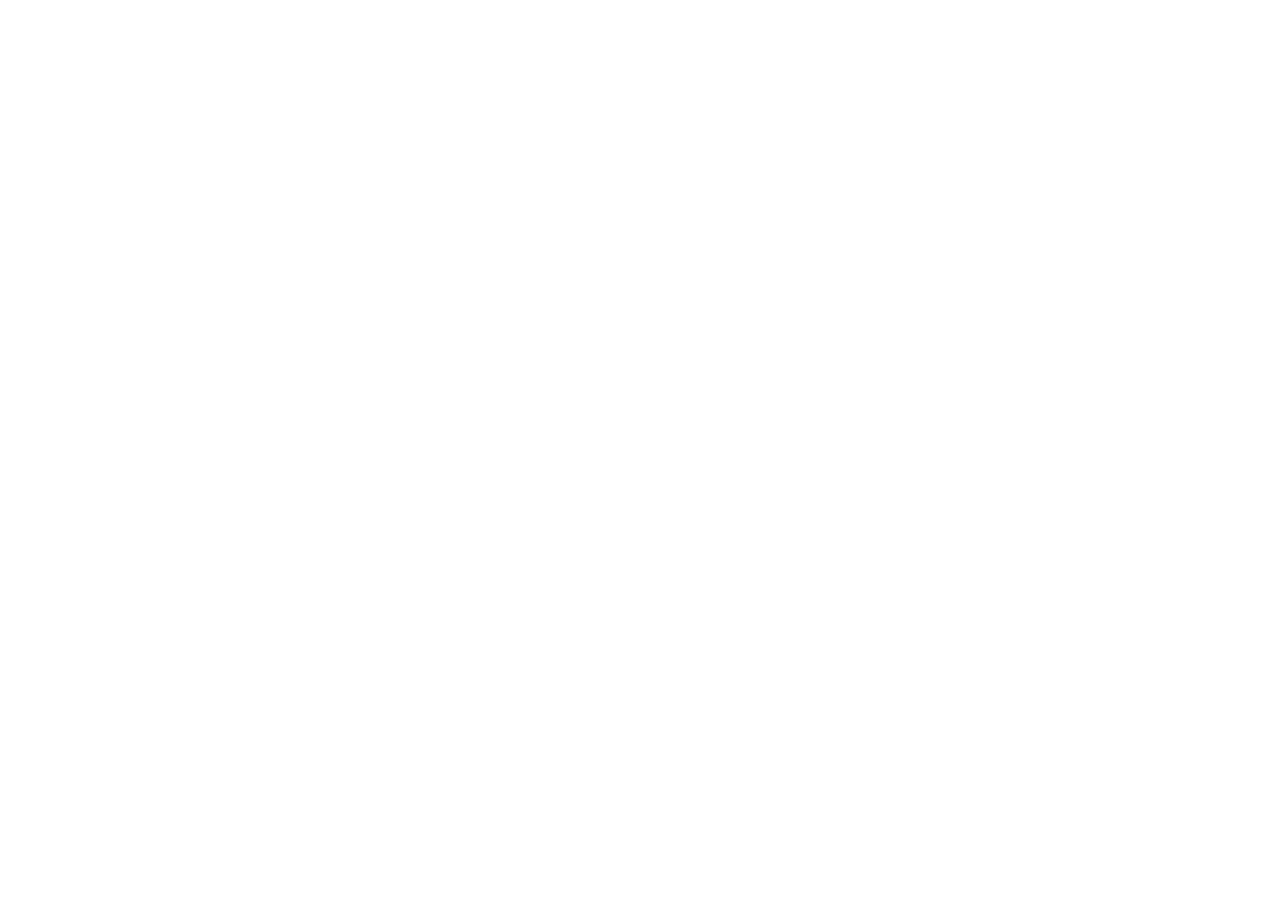
==== index2.html @ edb7e386 "agregué el footer y termine de hacer todo reponsive" ====
<!DOCTYPE html>
<html lang="es">
<head>
    <meta charset="UTF-8">
    <meta name="viewport" content="width=device-width, initial-scale=1.0">
    <title>¿Qien soy?</title>
</head>
<body>
    
</body>
</html>
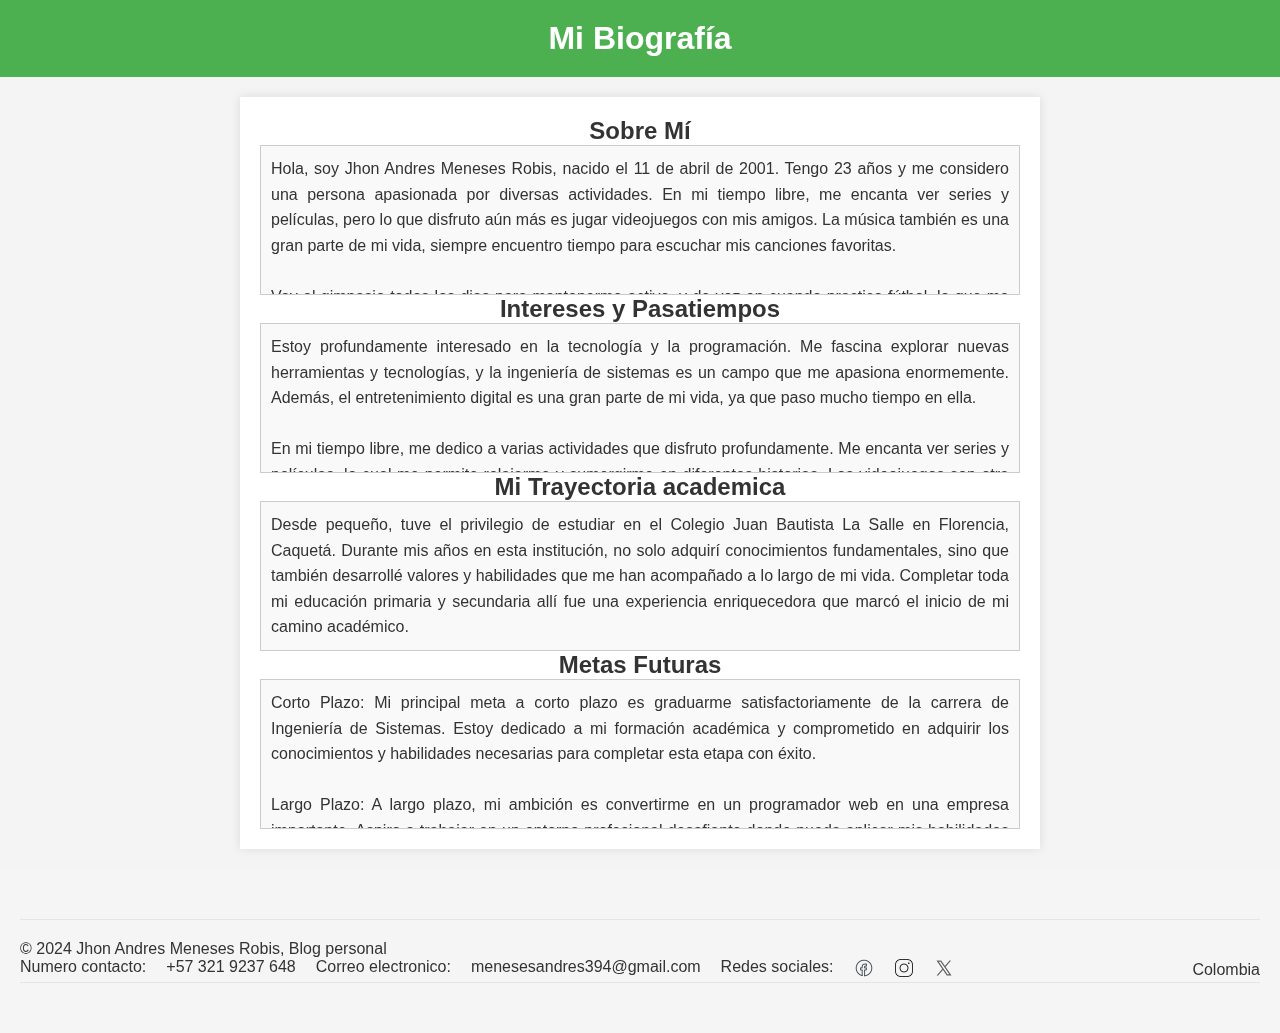
==== commit c76bdf31: "creé un nuevo index para agregar informacion sobre mi como: quien soy, intereses y pasa tiempos, mi " ====
--- a/index2.html
+++ b/index2.html
@@ -1,11 +1,113 @@
 <!DOCTYPE html>
 <html lang="es">
+
 <head>
     <meta charset="UTF-8">
     <meta name="viewport" content="width=device-width, initial-scale=1.0">
-    <title>¿Qien soy?</title>
+    <title>¿Quien soy?</title>
+    <link rel="stylesheet" href="/Styles.css">
+    <link rel="icon" href="IMG/bio.png">
 </head>
+
 <body>
-    
+    <div class="container2">
+        <header class="container-header">
+            <h1 class="titulo">Mi Biografía</h1>
+        </header>
+
+        <section class="container-section">
+            <h2 class="titulo">Sobre Mí</h2>
+            <div class="scroll-container">
+                <p class="text-info">
+                    Hola, soy Jhon Andres Meneses Robis, nacido el 11 de abril de 2001. Tengo 23 años y me considero una
+                    persona apasionada por diversas actividades. En mi tiempo libre, me encanta ver series y películas,
+                    pero
+                    lo que
+                    disfruto aún más es jugar videojuegos con mis amigos. La música también es una gran parte de
+                    mi vida, siempre encuentro tiempo para escuchar mis canciones favoritas. <br> <br>
+                    Voy al gimnasio todos los dias para mantenerme activo, y de vez en cuando practico fútbol, lo que me
+                    ayuda
+                    a desconectar y disfrutar de un buen partido. Además, la programación es una de mis principales
+                    pasiones, y me dedico a explorar nuevas tecnologías y desarrollar habilidades en este campo. <br>
+                    <br>
+                    Mi vida está llena de actividades que me motivan y me permiten crecer tanto personal como
+                    profesionalmente. Siempre estoy en busca de nuevas metas y oportunidades para seguir aprendiendo y
+                    disfrutando de lo que hago.
+                </p>
+            </div>
+            <h2 class="titulo">Intereses y Pasatiempos</h2>
+            <div class="scroll-container">
+                <p class="text-info">
+                    Estoy profundamente interesado en la tecnología y la programación. Me fascina explorar nuevas
+                    herramientas y tecnologías, y la ingeniería de sistemas es un campo que me apasiona enormemente.
+                    Además, el entretenimiento digital es una gran parte de mi vida, ya que paso mucho tiempo en ella.
+                    <br> <br>
+                    En mi tiempo libre, me dedico a varias actividades que disfruto profundamente. Me encanta ver series
+                    y películas, lo cual me permite relajarme y sumergirme en diferentes historias. Los videojuegos son
+                    otra de mis pasiones, ya que me ofrecen una manera divertida de explorar mundos virtuales y
+                    enfrentar desafíos.
+                </p>
+            </div>
+            <h2 class="titulo">Mi Trayectoria academica</h2>
+            <div class="scroll-container">
+                <p class="text-info">
+                    Desde pequeño, tuve el privilegio de estudiar en el Colegio Juan Bautista La Salle en Florencia,
+                    Caquetá. Durante mis años en esta institución, no solo adquirí conocimientos fundamentales, sino que
+                    también desarrollé valores y habilidades que me han acompañado a lo largo de mi vida. Completar toda
+                    mi
+                    educación primaria y secundaria allí fue una experiencia enriquecedora que marcó el inicio de mi
+                    camino académico. <br> <br>
+                    En mi adolescencia, decidí seguir mi pasión por la tecnología y la informática al ingresar a la
+                    Universidad de la Amazonia para estudiar Ingeniería de Sistemas. Este paso representó un gran
+                    desafío,
+                    pero también una oportunidad emocionante para explorar y profundizar en el mundo de la programación.
+                    A
+                    lo largo de mi carrera universitaria, he aprendido sobre diversas áreas de la ingeniería
+                    de sistemas, desde el desarrollo de software hasta la gestión de proyectos tecnológicos. <br> <br>
+                    Actualmente, me siento muy feliz y satisfecho con lo que estoy haciendo. La carrera en Ingeniería de
+                    Sistemas no solo ha ampliado mis conocimientos, sino que también ha fortalecido mi capacidad para
+                    enfrentar retos y buscar soluciones innovadoras. Estoy comprometido con mi formación y continuo
+                    aprendiendo para alcanzar mis metas profesionales y contribuir al campo de la tecnología de manera
+                    significativa.
+                </p>
+            </div>
+            <h2 class="titulo">Metas Futuras</h2>
+            <div class="scroll-container">
+                <p class="text-info">
+                    Corto Plazo: Mi principal meta a corto plazo es graduarme satisfactoriamente de la carrera de
+                    Ingeniería de Sistemas. Estoy dedicado a mi formación académica y comprometido en adquirir los
+                    conocimientos y habilidades necesarias para completar esta etapa con éxito. <br> <br>
+                    Largo Plazo: A largo plazo, mi ambición es convertirme en un programador web en una empresa
+                    importante. Aspiro a trabajar en un entorno profesional desafiante donde pueda aplicar mis
+                    habilidades en programación, contribuir a proyectos innovadores y seguir creciendo como profesional
+                    en el campo de la tecnología. Estoy enfocado en desarrollar una sólida base en programación web y en
+                    construir una carrera que me permita enfrentar retos significativos y alcanzar altos niveles de
+                    éxito en la industria.
+                </p>
+            </div>
+        </section>
+
+        <footer class="site-footer">
+            <div class="footer-legal">
+                <p>© 2024 Jhon Andres Meneses Robis, Blog personal</p>
+                <ul>
+                    <li>Numero contacto:</li>
+                    <li><a target="_black" href="https://wa.me/3219237648">+57 321 9237 648</a></li>
+                    <li>Correo electronico:</li>
+                    <li><a href="mailto:menesesandres394@gmail.com">menesesandres394@gmail.com</a></li>
+                    <li>Redes sociales:</li>
+                    <li><a target="_black" href="https://www.facebook.com/profile.php?id=100020453389359"><img
+                                class="redes" src="IMG/face.png" alt="icono facebook"></a></li>
+                    <li><a target="_black" href="https://www.instagram.com/menesesandres7/"><img class="redes"
+                                src="IMG/insta.png" alt="icono instagram"></a></li>
+                    <li><a target="_black" href="https://x.com/AndresMR394"><img class="redes" src="IMG/tw.png"
+                                alt="icono twitter"></a></li>
+                </ul>
+                <p class="country-link">Colombia</p>
+            </div>
+            <hr>
+        </footer>
+    </div>
 </body>
+
 </html>--- a/Styles.css
+++ b/Styles.css
@@ -0,0 +1,583 @@
+* {
+    margin: 0;
+    padding: 0;
+    box-sizing: border-box;
+    cursor: url("IMG/cursor.png"), auto;
+}
+
+#container {
+    background-color: white;
+    width: 100%;
+    height: 100%;
+}
+
+#container-cabecera {
+    width: 100%;
+    height: 12vh;
+    background-color: rgb(128, 128, 128);
+    display: flex;
+    justify-content: space-evenly;
+    align-items: center;
+    flex-wrap: wrap;
+}
+
+#name,
+#blog {
+    transition: color 0.5s ease-in-out;
+}
+
+summary {
+    font-weight: bold;
+    font-size: 150%;
+    cursor: pointer;
+    transition: color 0.5s ease-in-out;
+}
+
+#quien-soy {
+    cursor: pointer;
+    color: black;
+    transition: color 0.5s ease-in-out;
+}
+
+#quien{
+    text-decoration: none;
+}
+
+#name:hover,
+#blog:hover,
+#quien-soy:hover,
+summary:hover {
+    animation: cambioColores 2s infinite;
+}
+
+@keyframes cambioColores {
+    0% {
+        color: blue;
+    }
+
+    25% {
+        color: red;
+    }
+
+    50% {
+        color: green;
+    }
+
+    75% {
+        color: white;
+    }
+
+    100% {
+        color: yellow;
+    }
+}
+
+.redes {
+    cursor: pointer;
+}
+
+.redes:hover {
+    transform: translate(0, -10%);
+}
+
+#container-article {
+    position: relative;
+    width: 100%;
+    height: 80vh;
+}
+
+#img-paisaje {
+    width: 100%;
+    height: 70vh;
+}
+
+#img-perfil {
+    position: absolute;
+    top: 15%;
+    left: 34%;
+    width: 30%;
+    height: auto;
+    border-radius: 100%;
+    border: 5px solid;
+    animation: cambioDeBorde 2s infinite;
+}
+
+@keyframes cambioDeBorde {
+    0% {
+        border-color: #2874A6;
+    }
+
+    50% {
+        border-color: #1E8449;
+    }
+
+    100% {
+        border-color: #717D7E;
+    }
+}
+
+#container-article2 {
+    display: grid;
+    align-items: center;
+    justify-content: space-evenly;
+    background-color: rgb(255, 255, 255);
+}
+
+#titulo-blog {
+    font-size: 300%;
+    box-shadow: 2px 2px 20px white;
+    filter: drop-shadow(2px 2px 20px gray);
+}
+
+#container-article3 {
+    width: 100%;
+    height: 10vh;
+    background-color: rgb(255, 255, 255);
+    display: flex;
+    column-gap: 150px;
+}
+
+#introduccion,
+#introduccion2,
+#bienvenido {
+    box-shadow: 2px 2px 20px white;
+    filter: drop-shadow(2px 2px 20px cyan);
+}
+
+#container-hobbies {
+    display: flex;
+    width: 100%;
+    height: 430px;
+}
+
+.hobbies {
+    width: 0px;
+    flex-grow: 1;
+    object-fit: cover;
+    opacity: .8;
+    transition: .5s ease;
+    border: solid 2px;
+}
+
+.hobbies:hover {
+    cursor: pointer;
+    width: 300px;
+    opacity: 1;
+    filter: contrast(120%);
+}
+
+#titulo-hobbies,
+#titulo-fav {
+    font-size: 300%;
+    text-align: center;
+    margin: 20px;
+    box-shadow: 2px 2px 20px white;
+    filter: drop-shadow(2px 2px 20px gray);
+}
+
+#container-article4 {
+    margin: 20px 0 0 200px;
+    width: 70%;
+    height: 450px;
+    display: flex;
+    justify-content: center;
+    gap: 10px;
+}
+
+#container-article4 img {
+    width: 10%;
+    height: 100%;
+    object-fit: cover;
+    border-radius: 10px;
+    border: 2px solid rgb(255, 255, 255, 0.684);
+    transition: all ease-in-out 0.5s;
+    border: solid 2px;
+}
+
+#container-article4 img:hover {
+    width: 25%;
+}
+
+#titulo-series,
+#titulo-peliculas,
+#titulo-comidas {
+    margin: 50px;
+    font-size: 50px;
+    text-align: center;
+}
+
+#text-fav {
+    text-align: center;
+    box-shadow: 2px 2px 20px white;
+    filter: drop-shadow(2px 2px 20px cyan);
+}
+
+#container-article5 {
+    margin: 20px 0 0 200px;
+    width: 70%;
+    height: 200px;
+    display: flex;
+    justify-content: center;
+    gap: 10px;
+}
+
+#container-article5 img {
+    width: 10%;
+    height: 100%;
+    object-fit: cover;
+    border-radius: 10px;
+    border: 2px solid rgb(255, 255, 255, 0.684);
+    transition: all ease-in-out 0.5s;
+    border: solid 2px;
+}
+
+#container-article5 img:hover {
+    width: 15%;
+}
+
+#container-article6 {
+    margin: 20px 0 0 200px;
+    width: 70%;
+    height: 450px;
+    display: flex;
+    justify-content: center;
+    gap: 10px;
+}
+
+#container-article6 img {
+    width: 15%;
+    height: 50%;
+    object-fit: cover;
+    border-radius: 100%;
+    border: 2px solid rgb(255, 255, 255, 0.684);
+    transition: all ease-in-out 0.5s;
+    border: solid 2px;
+}
+
+#container-article6 img:hover {
+    width: 25%;
+}
+
+.site-footer {
+    background-color: #f5f5f5;
+    padding: 10px 20px;
+    color: #333;
+}
+
+hr {
+    border: none;
+    border-top: 1px solid #e5e5e5;
+    margin-bottom: 40px;
+}
+
+.footer-legal {
+    display: flex;
+    justify-content: space-between;
+    align-items: center;
+    flex-wrap: wrap;
+    margin-top: 40px;
+    padding-top: 20px;
+    border-top: 1px solid #e5e5e5;
+}
+
+.footer-legal p {
+    margin: 0;
+}
+
+.footer-legal ul {
+    list-style: none;
+    padding: 0;
+    margin: 0;
+    display: flex;
+}
+
+.footer-legal ul li {
+    margin-right: 20px;
+}
+
+.footer-legal ul li a {
+    text-decoration: none;
+    color: #333;
+}
+
+.footer-legal ul li a:hover {
+    text-decoration: underline;
+}
+
+@media only screen and (min-width: 768px) and (max-width: 1024px) {
+    #container-cabecera {
+        flex-direction: row;
+        justify-content: space-around;
+        height: auto;
+    }
+
+    #container-article {
+        height: auto;
+    }
+
+    #img-paisaje {
+        height: 50vh;
+    }
+
+    #img-perfil {
+        top: 15%;
+        left: 50%;
+        transform: translateX(-50%);
+        width: 40%;
+    }
+
+    #titulo-blog {
+        font-size: 250%;
+        margin: 70px;
+    }
+
+    #container-article3 {
+        flex-direction: row;
+        column-gap: 50px;
+        row-gap: 10px;
+        margin-bottom: 100px;
+    }
+
+    #container-hobbies {
+        flex-direction: row;
+        width: 100%;
+        height: auto;
+    }
+
+    .hobbies {
+        width: 0px;
+        flex-grow: 1;
+        object-fit: cover;
+        opacity: .8;
+        transition: .5s ease;
+        border: solid 2px;
+    }
+
+    #titulo-hobbies {
+        font-size: 180%;
+    }
+
+    #introduccion,
+    #bienvenido,
+    #introduccion2 {
+        font-size: 120%;
+    }
+
+    #container-article4,
+    #container-article5,
+    #container-article6 {
+        display: grid;
+        grid-template-columns: repeat(2, 1fr);
+        place-items: center;
+        width: 100%;
+        height: auto;
+        gap: 20px;
+        margin: 20px 0;
+    }
+
+    #container-article4 img,
+    #container-article5 img,
+    #container-article6 img {
+        width: 50%;
+        height: auto;
+        transition: width 0.5s ease-in-out;
+    }
+
+    #titulo-series,
+    #titulo-peliculas,
+    #titulo-comidas {
+        font-size: 30px;
+        text-align: center;
+        margin: 30px;
+        grid-column: span 2;
+    }
+
+    #container-article4 img:hover,
+    #container-article5 img:hover,
+    #container-article6 img:hover {
+        width: 70%;
+    }
+
+    .footer-legal {
+        flex-direction: column;
+        text-align: center;
+    }
+
+    .footer-legal ul {
+        flex-direction: column;
+        align-items: center;
+    }
+
+    .footer-legal ul li {
+        margin-right: 0;
+        margin-bottom: 10px;
+    }
+
+    .footer-legal ul li:last-child {
+        margin-bottom: 0;
+    }
+}
+
+@media only screen and (max-width: 440px) {
+    #container-cabecera {
+        flex-direction: column;
+        height: auto;
+    }
+
+    #container-article {
+        height: auto;
+    }
+
+    #img-paisaje {
+        height: 40vh;
+    }
+
+    #img-perfil {
+        top: 10%;
+        left: 50%;
+        transform: translateX(-50%);
+        width: 50%;
+    }
+
+    #titulo-blog {
+        font-size: 200%;
+    }
+
+    #container-article3 {
+        flex-direction: column;
+        column-gap: 3;
+        row-gap: 20px;
+        margin-bottom: 150px;
+    }
+
+    #introduccion {
+        order: 2;
+    }
+
+    #bienvenido {
+        order: 1;
+    }
+
+    #introduccion2 {
+        order: 3;
+    }
+
+    #container-hobbies {
+        flex-direction: column;
+        width: 100%;
+        height: auto;
+        align-items: center;
+    }
+
+    .hobbies {
+        width: 60%;
+        height: auto;
+        flex-grow: 0;
+        border: solid 5px;
+    }
+
+    #titulo-hobbies {
+        font-size: 50px;
+    }
+
+    #container-article4,
+    #container-article5,
+    #container-article6 {
+        flex-direction: column;
+        width: 100%;
+        height: auto;
+        margin: 20px 0;
+        align-items: center;
+    }
+
+    #container-article4 img,
+    #container-article5 img,
+    #container-article6 img {
+        width: 60%;
+        height: auto;
+    }
+
+    #titulo-series,
+    #titulo-peliculas,
+    #titulo-comidas {
+        font-size: 50px;
+        margin: 30px;
+    }
+
+    #text-fav {
+        font-size: 100%;
+    }
+
+    #container-article4 img:hover,
+    #container-article5 img:hover,
+    #container-article6 img:hover {
+        width: 70%;
+    }
+
+    .footer-legal {
+        flex-direction: column;
+        text-align: center;
+    }
+
+    .footer-legal ul {
+        flex-direction: column;
+        align-items: center;
+    }
+
+    .footer-legal ul li {
+        margin-right: 0;
+        margin-bottom: 10px;
+    }
+
+    .footer-legal ul li:last-child {
+        margin-bottom: 0;
+    }
+
+    .site-footer {
+        padding: 10px;
+    }
+
+    hr {
+        margin-bottom: 20px;
+    }
+}
+
+/*------------------------- INDEX2-¿QUIEN SOY? ------------------------ */
+
+.container2 {
+    font-family: Arial, sans-serif;
+    margin: 0;
+    padding: 0;
+    background-color: #f4f4f4;
+    color: #333;
+}
+.container-header {
+    background-color: #4CAF50;
+    color: white;
+    padding: 20px;
+    text-align: center;
+}
+.container-section {
+    max-width: 800px;
+    margin: 20px auto;
+    padding: 20px;
+    background-color: white;
+    box-shadow: 0 0 10px rgba(0, 0, 0, 0.1);
+}
+.titulo {
+    text-align: center;
+}
+.text-info {
+    text-align: justify;
+    line-height: 1.6;
+}
+
+.scroll-container {
+    width: 100%; 
+    height: 150px; 
+    overflow: auto; 
+    border: 1px solid #ccc; 
+    padding: 10px; 
+    background-color: #f9f9f9; 
+}
+
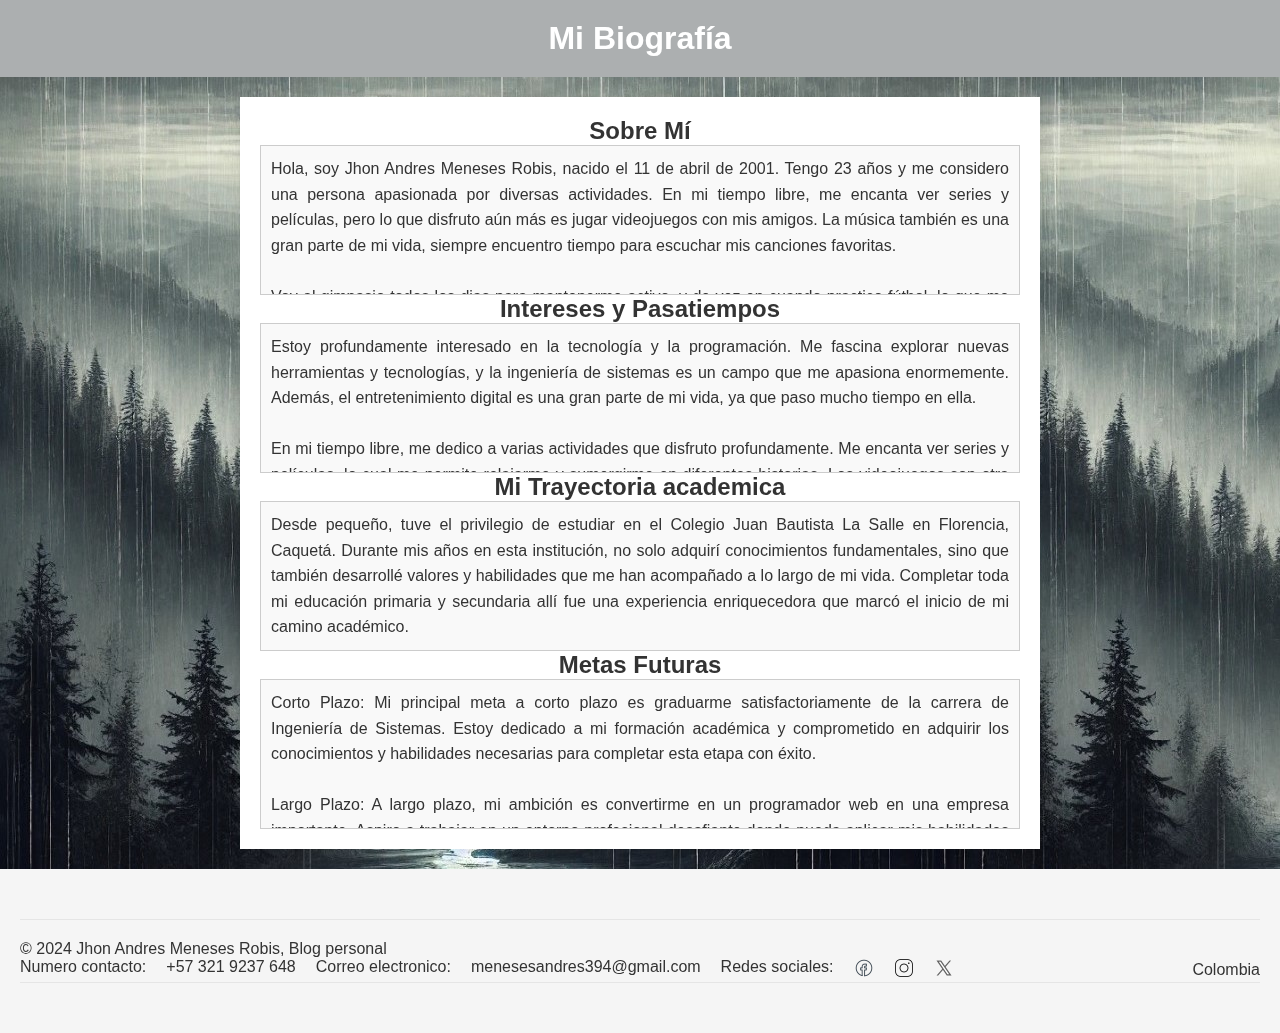
==== commit e15bb096: "Carpinteria realizada. Blog terminado" ====
--- a/index2.html
+++ b/index2.html
@@ -12,7 +12,7 @@
 <body>
     <div class="container2">
         <header class="container-header">
-            <h1 class="titulo">Mi Biografía</h1>
+            <h1 class="titulo-bio">Mi Biografía</h1>
         </header>
 
         <section class="container-section">
--- a/Styles.css
+++ b/Styles.css
@@ -9,12 +9,13 @@
     background-color: white;
     width: 100%;
     height: 100%;
+    background-image: url("IMG/fondo2.jpg");
 }
 
 #container-cabecera {
     width: 100%;
     height: 12vh;
-    background-color: rgb(128, 128, 128);
+    background-color: #7bb9bb;
     display: flex;
     justify-content: space-evenly;
     align-items: center;
@@ -39,14 +40,15 @@
     transition: color 0.5s ease-in-out;
 }
 
-#quien{
+#quien {
     text-decoration: none;
 }
 
 #name:hover,
 #blog:hover,
 #quien-soy:hover,
-summary:hover {
+summary:hover,
+.titulo-bio:hover {
     animation: cambioColores 2s infinite;
 }
 
@@ -120,19 +122,17 @@
     display: grid;
     align-items: center;
     justify-content: space-evenly;
-    background-color: rgb(255, 255, 255);
 }
 
 #titulo-blog {
     font-size: 300%;
     box-shadow: 2px 2px 20px white;
-    filter: drop-shadow(2px 2px 20px gray);
+    filter: drop-shadow(2px 2px 20px white);
 }
 
 #container-article3 {
     width: 100%;
     height: 10vh;
-    background-color: rgb(255, 255, 255);
     display: flex;
     column-gap: 150px;
 }
@@ -141,7 +141,7 @@
 #introduccion2,
 #bienvenido {
     box-shadow: 2px 2px 20px white;
-    filter: drop-shadow(2px 2px 20px cyan);
+    filter: drop-shadow(2px 2px 20px white);
 }
 
 #container-hobbies {
@@ -164,6 +164,15 @@
     width: 300px;
     opacity: 1;
     filter: contrast(120%);
+    box-shadow: 2px 2px 20px cyan;
+    filter: drop-shadow(2px 2px 20px cyan);
+}
+
+#art1,
+#art2 {
+    display: grid;
+    align-items: center;
+    justify-content: space-evenly;
 }
 
 #titulo-hobbies,
@@ -172,7 +181,7 @@
     text-align: center;
     margin: 20px;
     box-shadow: 2px 2px 20px white;
-    filter: drop-shadow(2px 2px 20px gray);
+    filter: drop-shadow(2px 2px 20px white);
 }
 
 #container-article4 {
@@ -196,6 +205,8 @@
 
 #container-article4 img:hover {
     width: 25%;
+    box-shadow: 2px 2px 20px cyan;
+    filter: drop-shadow(2px 2px 20px cyan);
 }
 
 #titulo-series,
@@ -209,7 +220,7 @@
 #text-fav {
     text-align: center;
     box-shadow: 2px 2px 20px white;
-    filter: drop-shadow(2px 2px 20px cyan);
+    filter: drop-shadow(2px 2px 20px white);
 }
 
 #container-article5 {
@@ -233,12 +244,14 @@
 
 #container-article5 img:hover {
     width: 15%;
+    box-shadow: 2px 2px 20px cyan;
+    filter: drop-shadow(2px 2px 20px cyan);
 }
 
 #container-article6 {
     margin: 20px 0 0 200px;
     width: 70%;
-    height: 450px;
+    height: 400px;
     display: flex;
     justify-content: center;
     gap: 10px;
@@ -256,6 +269,8 @@
 
 #container-article6 img:hover {
     width: 25%;
+    box-shadow: 2px 2px 20px cyan;
+    filter: drop-shadow(2px 2px 20px cyan);
 }
 
 .site-footer {
@@ -332,11 +347,25 @@
     }
 
     #container-article3 {
+        display: flex;
         flex-direction: row;
+        justify-content: space-between;
+        align-items: flex-start;
         column-gap: 50px;
-        row-gap: 10px;
         margin-bottom: 100px;
-    }
+        padding: 20px;
+    }
+
+    #introduccion,
+    #bienvenido,
+    #introduccion2 {
+        box-shadow: 2px 2px 20px white;
+        filter: drop-shadow(2px 2px 20px white);
+        padding: 10px;
+        flex: 1;
+        text-align: center;
+    }
+
 
     #container-hobbies {
         flex-direction: row;
@@ -357,10 +386,10 @@
         font-size: 180%;
     }
 
-    #introduccion,
-    #bienvenido,
-    #introduccion2 {
-        font-size: 120%;
+    #text-fav {
+        width: 60%;
+        margin: 0 auto;
+        text-align: center;
     }
 
     #container-article4,
@@ -385,7 +414,8 @@
 
     #titulo-series,
     #titulo-peliculas,
-    #titulo-comidas {
+    #titulo-comidas,
+    #titulo-fav {
         font-size: 30px;
         text-align: center;
         margin: 30px;
@@ -550,13 +580,16 @@
     padding: 0;
     background-color: #f4f4f4;
     color: #333;
-}
+    background-image: url("IMG/fondo.jpeg");
+}
+
 .container-header {
-    background-color: #4CAF50;
+    background-color: rgb(172, 175, 176);
     color: white;
     padding: 20px;
     text-align: center;
 }
+
 .container-section {
     max-width: 800px;
     margin: 20px auto;
@@ -564,20 +597,21 @@
     background-color: white;
     box-shadow: 0 0 10px rgba(0, 0, 0, 0.1);
 }
+
 .titulo {
     text-align: center;
 }
+
 .text-info {
     text-align: justify;
     line-height: 1.6;
 }
 
 .scroll-container {
-    width: 100%; 
-    height: 150px; 
-    overflow: auto; 
-    border: 1px solid #ccc; 
-    padding: 10px; 
-    background-color: #f9f9f9; 
-}
-
+    width: 100%;
+    height: 150px;
+    overflow: auto;
+    border: 1px solid #ccc;
+    padding: 10px;
+    background-color: #f9f9f9;
+}